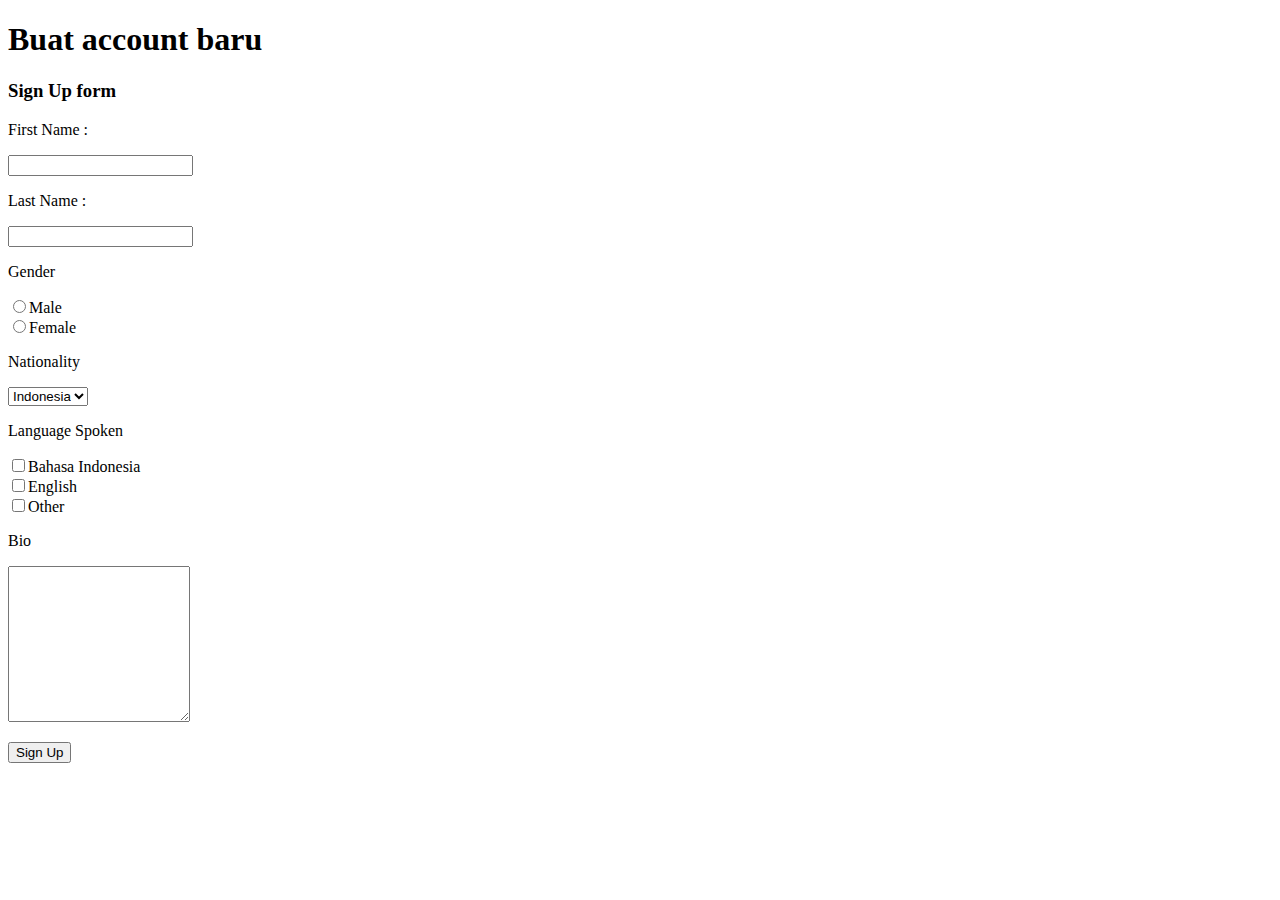
==== form.html @ 95d29d04 "Fajar R" ====
<!DOCTYPE html>
<html lang="en">
<head>
    <meta charset="UTF-8">
    <meta name="viewport" content="width=device-width, initial-scale=1.0">
    <title>Form HTML</title>
</head>
<body>
    <form action="">
        <h1>Buat account baru</h1> 
        <h3>Sign Up form</h3>
        <p>First Name : </p>
        <input type="text">
        <p>Last Name : </p>
        <input type="text">
        <p>Gender</p>
        <input type="radio" name="Gender" value="Male">Male<br>
        <input type="radio" name="Gender" value="Female">Female
        <p>Nationality</p>
        <select name="Nationality" id="Nationality">
            <option value="Indonesia">Indonesia</option>
            <option value="Inggris">Inggris</option>
        </select>
        <p>Language Spoken</p>
        <input type="checkbox" name="Language Spoken" value="Bahasa Indonesia">Bahasa Indonesia<br>
        <input type="checkbox" name="Language Spoken" value="English">English<br>
        <input type="checkbox" name="Language Spoken" value="Other">Other<br>
           <p>Bio</p>
           <textarea name="Bio"clos="13" 
           rows="10"></textarea><br>
           <p>
               <a href="welcome.html">

                   <input type="button" name="Sign 
                   Up" id="Sign Up" value="Sign Up">
                </a>
            </p>
    </form>
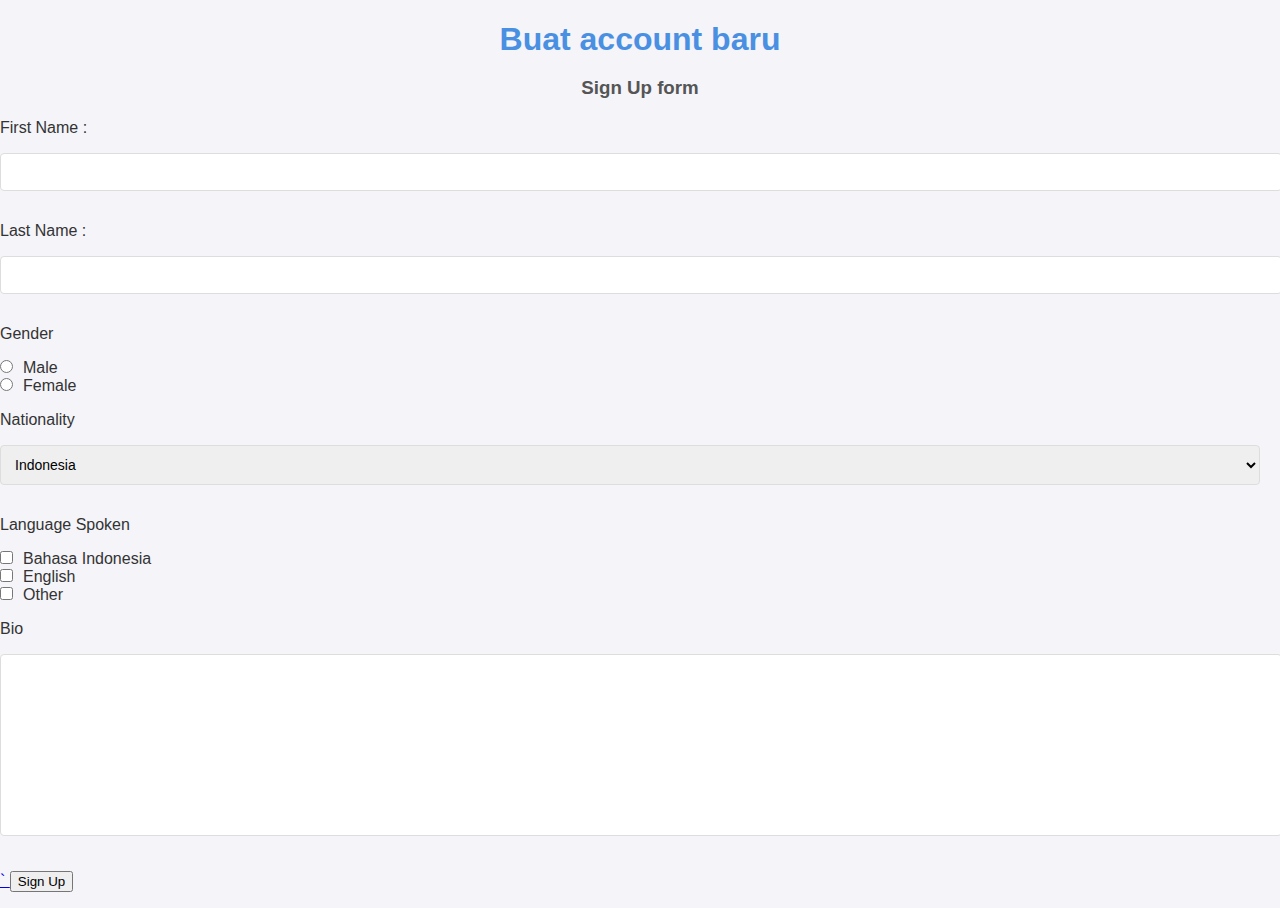
==== commit fb701fdc: "fajar" ====
--- a/form.html
+++ b/form.html
@@ -4,6 +4,7 @@
     <meta charset="UTF-8">
     <meta name="viewport" content="width=device-width, initial-scale=1.0">
     <title>Form HTML</title>
+    <link rel="stylesheet" href="style.css">
 </head>
 <body>
     <form action="">
@@ -29,7 +30,7 @@
            <textarea name="Bio"clos="13" 
            rows="10"></textarea><br>
            <p>
-               <a href="welcome.html">
+               <a href="welcome.html">  `
 
                    <input type="button" name="Sign 
                    Up" id="Sign Up" value="Sign Up">
--- a/style.css
+++ b/style.css
@@ -0,0 +1,89 @@
+body {
+    font-family: Arial, sans-serif;
+    background-color: #f4f4f9;
+    color: #333;
+    margin: 0;
+    padding: 0;
+}
+
+.container {
+    width: 100%;
+    max-width: 400px;
+    margin: 50px auto;
+    background: white;
+    border-radius: 8px;
+    box-shadow: 0 4px 20px rgba(0, 0, 0, 0.1);
+    padding: 20px;
+}
+
+h1 {
+    text-align: center;
+    color: #4A90E2;
+    margin-bottom: 10px;
+}
+
+h3 {
+    text-align: center;
+    color: #555;
+    margin-bottom: 20px;
+}
+
+label {
+    display: block;
+    margin-bottom: 5px;
+    font-weight: bold;
+}
+
+input[type="text"],
+input[type="radio"],
+input[type="checkbox"],
+select,
+textarea {
+    width: calc(100% - 20px);
+    padding: 10px;
+    margin-bottom: 15px;
+    border: 1px solid #ddd;
+    border-radius: 4px;
+    font-size: 14px;
+}
+
+input[type="radio"],
+input[type="checkbox"] {
+    width: auto;
+    margin: 0 10px 0 0;
+}
+
+input[type="submit"] {
+    background-color: #4A90E2;
+    color: white;
+    border: none;
+    border-radius: 4px;
+    padding: 10px;
+    cursor: pointer;
+    font-size: 16px;
+    transition: background-color 0.3s;
+}
+
+input[type="submit"]:hover {
+    background-color: #357ABD;
+}
+
+textarea {
+    resize: none;
+}
+
+@media (max-width: 500px) {
+    .container {
+        padding: 15px;
+    }
+
+    input[type="text"],
+    select,
+    textarea {
+        font-size: 12px;
+    }
+
+    input[type="submit"] {
+        font-size: 14px;
+    }
+}
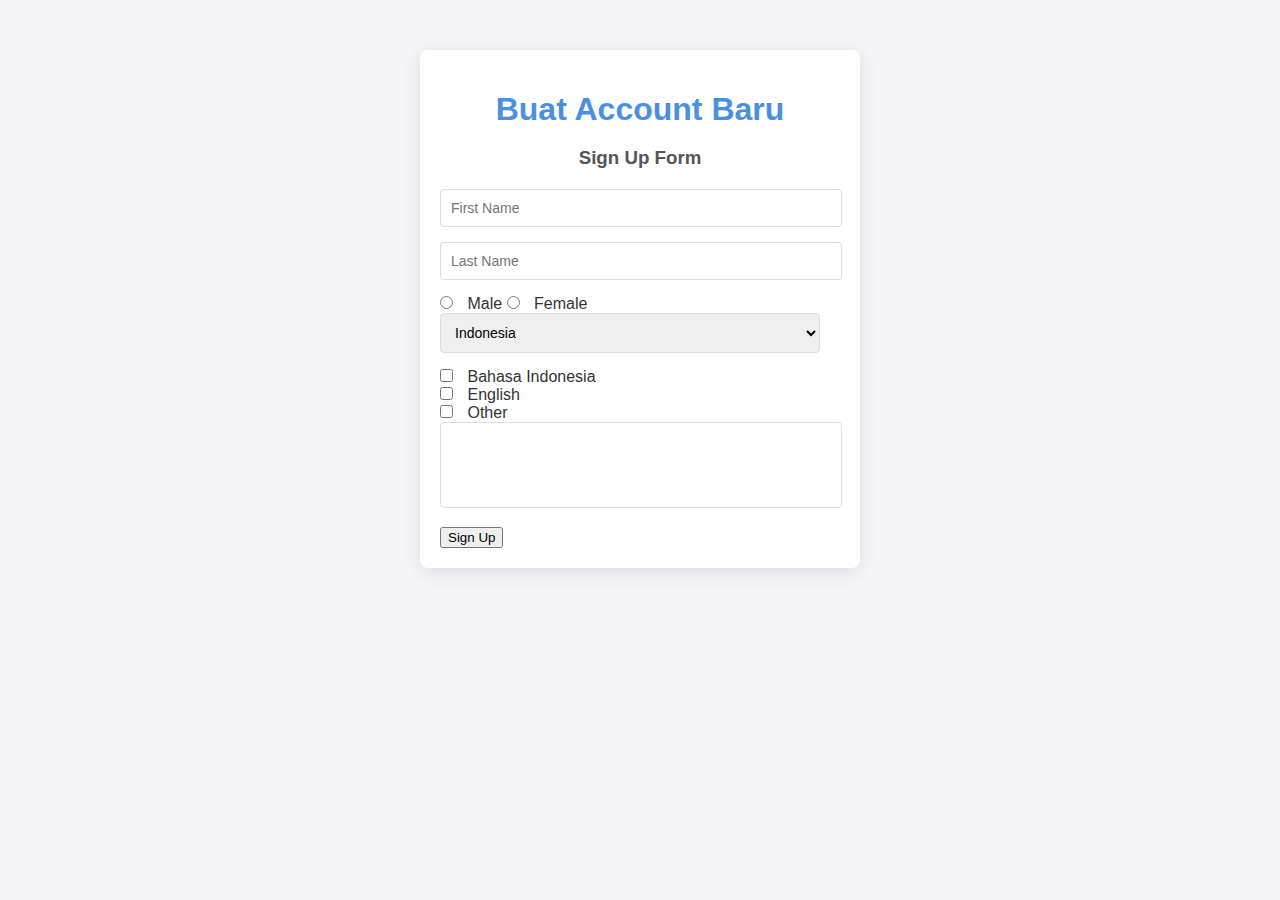
==== commit 2a6bde07: "Update form.html" ====
--- a/form.html
+++ b/form.html
@@ -4,36 +4,49 @@
     <meta charset="UTF-8">
     <meta name="viewport" content="width=device-width, initial-scale=1.0">
     <title>Form HTML</title>
-    <link rel="stylesheet" href="style.css">
+    <link rel="stylesheet" href="style.css"> 
 </head>
 <body>
-    <form action="">
-        <h1>Buat account baru</h1> 
-        <h3>Sign Up form</h3>
-        <p>First Name : </p>
-        <input type="text">
-        <p>Last Name : </p>
-        <input type="text">
-        <p>Gender</p>
-        <input type="radio" name="Gender" value="Male">Male<br>
-        <input type="radio" name="Gender" value="Female">Female
-        <p>Nationality</p>
-        <select name="Nationality" id="Nationality">
-            <option value="Indonesia">Indonesia</option>
-            <option value="Inggris">Inggris</option>
-        </select>
-        <p>Language Spoken</p>
-        <input type="checkbox" name="Language Spoken" value="Bahasa Indonesia">Bahasa Indonesia<br>
-        <input type="checkbox" name="Language Spoken" value="English">English<br>
-        <input type="checkbox" name="Language Spoken" value="Other">Other<br>
-           <p>Bio</p>
-           <textarea name="Bio"clos="13" 
-           rows="10"></textarea><br>
-           <p>
-               <a href="welcome.html">  `
 
-                   <input type="button" name="Sign 
-                   Up" id="Sign Up" value="Sign Up">
+    <div class="container">
+        <form action="" class="signup-form">
+            <h1>Buat Account Baru</h1> 
+            <h3>Sign Up Form</h3>
+            
+            <input type="text" id="first-name" name="first-name" placeholder="First Name">
+
+            <input type="text" id="last-name" name="last-name" placeholder="Last Name">
+            
+            <div class="gender-options">
+                <input type="radio" name="gender" value="Male" id="male"> <span>Male</span>
+                <input type="radio" name="gender" value="Female" id="female"> <span>Female</span>
+            </div>
+
+            <select name="nationality" id="nationality">
+                <option value="Indonesia">Indonesia</option>
+                <option value="Inggris">Inggris</option>
+            </select>
+
+            <div class="checkbox-group">
+                <input type="checkbox" name="language" value="Bahasa Indonesia" id="bahasa-indonesia"> 
+                <span>Bahasa Indonesia</span><br>
+                
+                <input type="checkbox" name="language" value="English" id="english"> 
+                <span>English</span><br>
+                
+                <input type="checkbox" name="language" value="Other" id="other"> 
+                <span>Other</span><br>
+            </div>
+
+            <textarea rows="4" cols="50"></textarea>
+
+            <div class="submit-button">
+                <a href="welcome.html">
+                    <input type="button" value="Sign Up">
                 </a>
-            </p>
-    </form>+            </div>
+        </form>
+    </div>
+
+</body>
+</html>
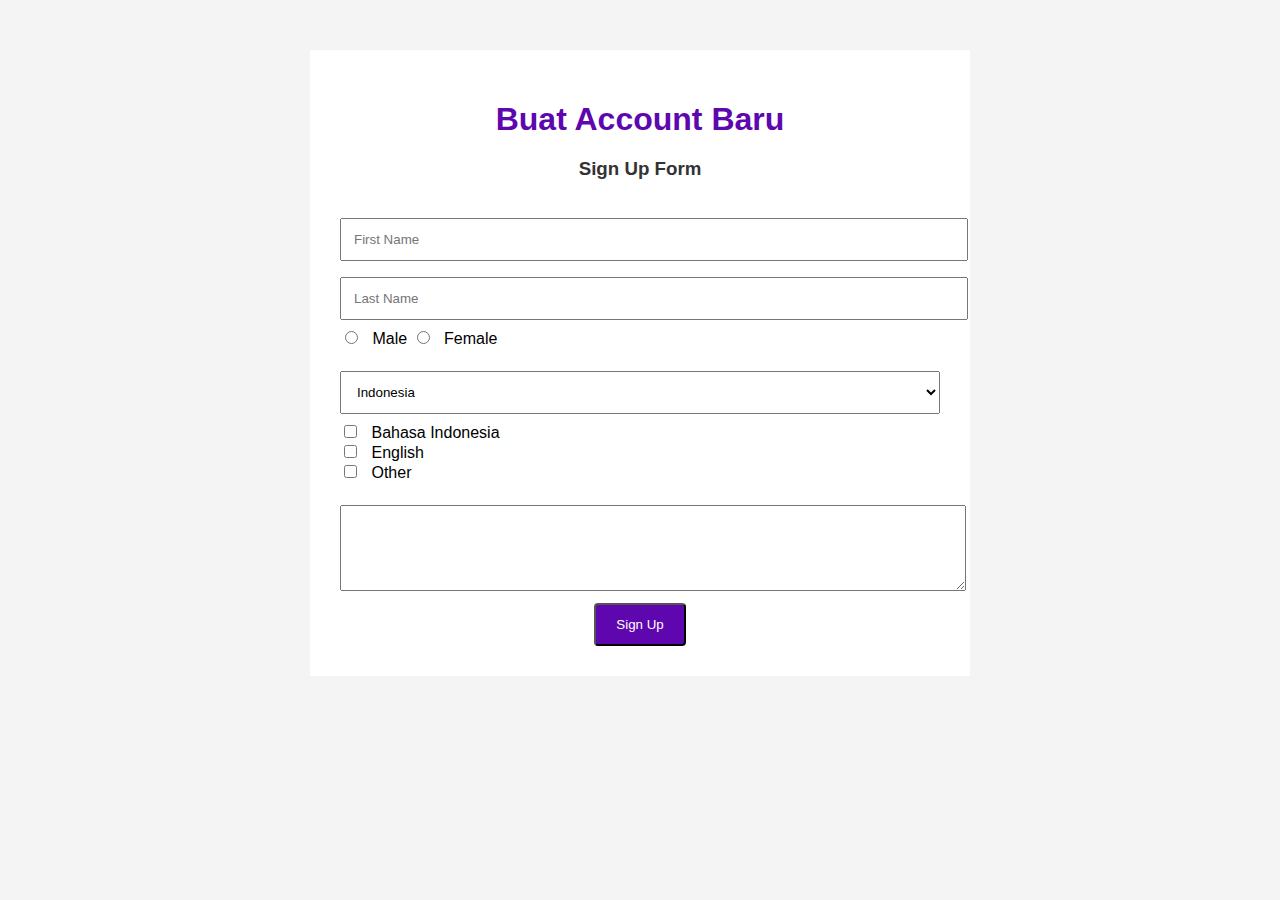
==== commit cea33218: "Jarre" ====
--- a/form.html
+++ b/form.html
@@ -9,7 +9,7 @@
 <body>
 
     <div class="container">
-        <form action="" class="signup-form">
+        <form action="" class="signup-form" >
             <h1>Buat Account Baru</h1> 
             <h3>Sign Up Form</h3>
             
@@ -23,8 +23,8 @@
             </div>
 
             <select name="nationality" id="nationality">
-                <option value="Indonesia">Indonesia</option>
-                <option value="Inggris">Inggris</option>
+                <option value="Indonesia"> Indonesia </option>
+                <option value="Inggris"> Inggris </option>
             </select>
 
             <div class="checkbox-group">
--- a/style.css
+++ b/style.css
@@ -1,89 +1,56 @@
+
 body {
     font-family: Arial, sans-serif;
-    background-color: #f4f4f9;
-    color: #333;
-    margin: 0;
-    padding: 0;
+    background-color: #f4f4f4;
 }
 
 .container {
-    width: 100%;
-    max-width: 400px;
+    max-width: 600px;
     margin: 50px auto;
-    background: white;
-    border-radius: 8px;
-    box-shadow: 0 4px 20px rgba(0, 0, 0, 0.1);
-    padding: 20px;
+    padding: 30px;
+    background-color: #fff;
 }
 
 h1 {
     text-align: center;
-    color: #4A90E2;
-    margin-bottom: 10px;
+    color: #5e07af;
+    margin-bottom: 20px;
 }
 
 h3 {
     text-align: center;
-    color: #555;
-    margin-bottom: 20px;
-}
-
-label {
-    display: block;
-    margin-bottom: 5px;
-    font-weight: bold;
+    color: #333;
+    margin-bottom: 30px;
 }
 
 input[type="text"],
-input[type="radio"],
-input[type="checkbox"],
 select,
 textarea {
-    width: calc(100% - 20px);
-    padding: 10px;
-    margin-bottom: 15px;
-    border: 1px solid #ddd;
-    border-radius: 4px;
-    font-size: 14px;
+    width: 100%;
+    padding: 12px;
+    margin: 8px 0;
 }
 
 input[type="radio"],
 input[type="checkbox"] {
-    width: auto;
-    margin: 0 10px 0 0;
+    margin-right: 10px;
 }
 
-input[type="submit"] {
-    background-color: #4A90E2;
-    color: white;
-    border: none;
-    border-radius: 4px;
-    padding: 10px;
-    cursor: pointer;
-    font-size: 16px;
-    transition: background-color 0.3s;
+.gender-options {
+    margin-bottom: 15px;
 }
 
-input[type="submit"]:hover {
-    background-color: #357ABD;
+.checkbox-group {
+    margin-bottom: 15px;
 }
 
-textarea {
-    resize: none;
+input[type="button"] {
+    background-color: #5e07af;
+    color: #fff;
+    padding: 12px 20px;
+    border-radius: 4px;
 }
 
-@media (max-width: 500px) {
-    .container {
-        padding: 15px;
-    }
-
-    input[type="text"],
-    select,
-    textarea {
-        font-size: 12px;
-    }
-
-    input[type="submit"] {
-        font-size: 14px;
-    }
+.submit-button {
+    text-align: center;
 }
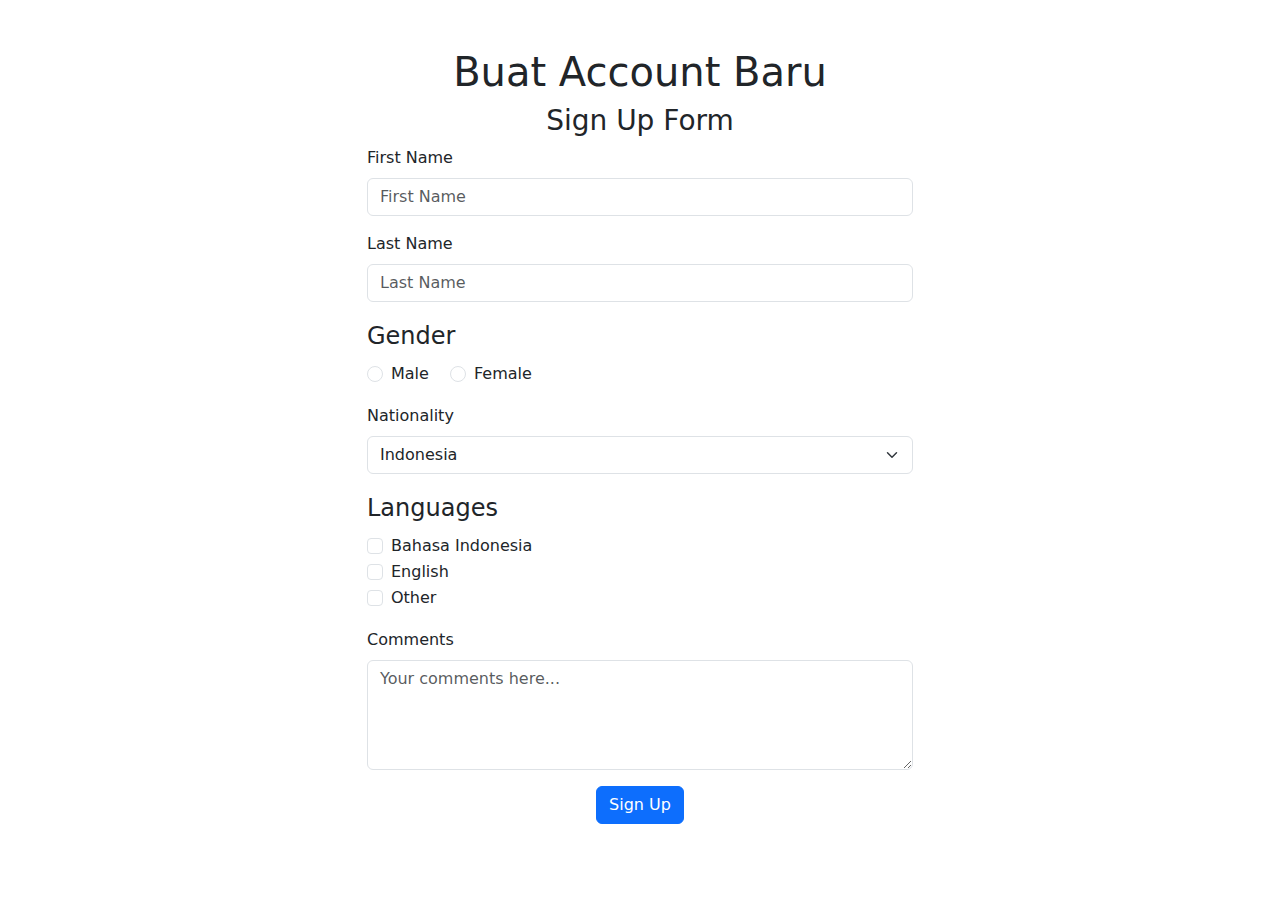
==== commit 022c152e: "Jarre" ====
--- a/form.html
+++ b/form.html
@@ -3,50 +3,82 @@
 <head>
     <meta charset="UTF-8">
     <meta name="viewport" content="width=device-width, initial-scale=1.0">
-    <title>Form HTML</title>
-    <link rel="stylesheet" href="style.css"> 
+    <title>Sign Up Form</title>
+    <!-- Bootstrap CSS link -->
+    <link href="https://cdn.jsdelivr.net/npm/bootstrap@5.3.0-alpha1/dist/css/bootstrap.min.css" rel="stylesheet">
 </head>
 <body>
 
-    <div class="container">
-        <form action="" class="signup-form" >
-            <h1>Buat Account Baru</h1> 
-            <h3>Sign Up Form</h3>
-            
-            <input type="text" id="first-name" name="first-name" placeholder="First Name">
+    <div class="container mt-5">
+        <div class="row justify-content-center">
+            <div class="col-md-6">
+                <form action="" class="signup-form">
+                    <h1 class="text-center">Buat Account Baru</h1> 
+                    <h3 class="text-center">Sign Up Form</h3>
 
-            <input type="text" id="last-name" name="last-name" placeholder="Last Name">
-            
-            <div class="gender-options">
-                <input type="radio" name="gender" value="Male" id="male"> <span>Male</span>
-                <input type="radio" name="gender" value="Female" id="female"> <span>Female</span>
+                    <div class="mb-3">
+                        <label for="first-name" class="form-label">First Name</label>
+                        <input type="text" id="first-name" name="first-name" class="form-control" placeholder="First Name" required>
+                    </div>
+
+                    <div class="mb-3">
+                        <label for="last-name" class="form-label">Last Name</label>
+                        <input type="text" id="last-name" name="last-name" class="form-control" placeholder="Last Name" required>
+                    </div>
+
+                    <fieldset class="mb-3">
+                        <legend>Gender</legend>
+                        <div class="form-check form-check-inline">
+                            <input class="form-check-input" type="radio" name="gender" value="Male" id="male">
+                            <label class="form-check-label" for="male">Male</label>
+                        </div>
+                        <div class="form-check form-check-inline">
+                            <input class="form-check-input" type="radio" name="gender" value="Female" id="female">
+                            <label class="form-check-label" for="female">Female</label>
+                        </div>
+                    </fieldset>
+
+                    <div class="mb-3">
+                        <label for="nationality" class="form-label">Nationality</label>
+                        <select name="nationality" id="nationality" class="form-select">
+                            <option value="Indonesia">Indonesia</option>
+                            <option value="Inggris">Inggris</option>
+                        </select>
+                    </div>
+
+                    <fieldset class="mb-3">
+                        <legend>Languages</legend>
+                        <div class="form-check">
+                            <input class="form-check-input" type="checkbox" name="language" value="Bahasa Indonesia" id="bahasa-indonesia">
+                            <label class="form-check-label" for="bahasa-indonesia">Bahasa Indonesia</label>
+                        </div>
+                        <div class="form-check">
+                            <input class="form-check-input" type="checkbox" name="language" value="English" id="english">
+                            <label class="form-check-label" for="english">English</label>
+                        </div>
+                        <div class="form-check">
+                            <input class="form-check-input" type="checkbox" name="language" value="Other" id="other">
+                            <label class="form-check-label" for="other">Other</label>
+                        </div>
+                    </fieldset>
+
+                    <div class="mb-3">
+                        <label for="comments" class="form-label">Comments</label>
+                        <textarea rows="4" class="form-control" id="comments" placeholder="Your comments here..."></textarea>
+                    </div>
+
+                    <div class="text-center">
+                        <a href="welcome.html">
+                            <button type="button" class="btn btn-primary">Sign Up</button>
+                        </a>
+                    </div>
+                </form>
             </div>
+        </div>
+    </div>
 
-            <select name="nationality" id="nationality">
-                <option value="Indonesia"> Indonesia </option>
-                <option value="Inggris"> Inggris </option>
-            </select>
-
-            <div class="checkbox-group">
-                <input type="checkbox" name="language" value="Bahasa Indonesia" id="bahasa-indonesia"> 
-                <span>Bahasa Indonesia</span><br>
-                
-                <input type="checkbox" name="language" value="English" id="english"> 
-                <span>English</span><br>
-                
-                <input type="checkbox" name="language" value="Other" id="other"> 
-                <span>Other</span><br>
-            </div>
-
-            <textarea rows="4" cols="50"></textarea>
-
-            <div class="submit-button">
-                <a href="welcome.html">
-                    <input type="button" value="Sign Up">
-                </a>
-            </div>
-        </form>
-    </div>
+    <script src="https://cdn.jsdelivr.net/npm/@popperjs/core@2.11.6/dist/umd/popper.min.js"></script>
+    <script src="https://cdn.jsdelivr.net/npm/bootstrap@5.3.0-alpha1/dist/js/bootstrap.min.js"></script>
 
 </body>
 </html>
